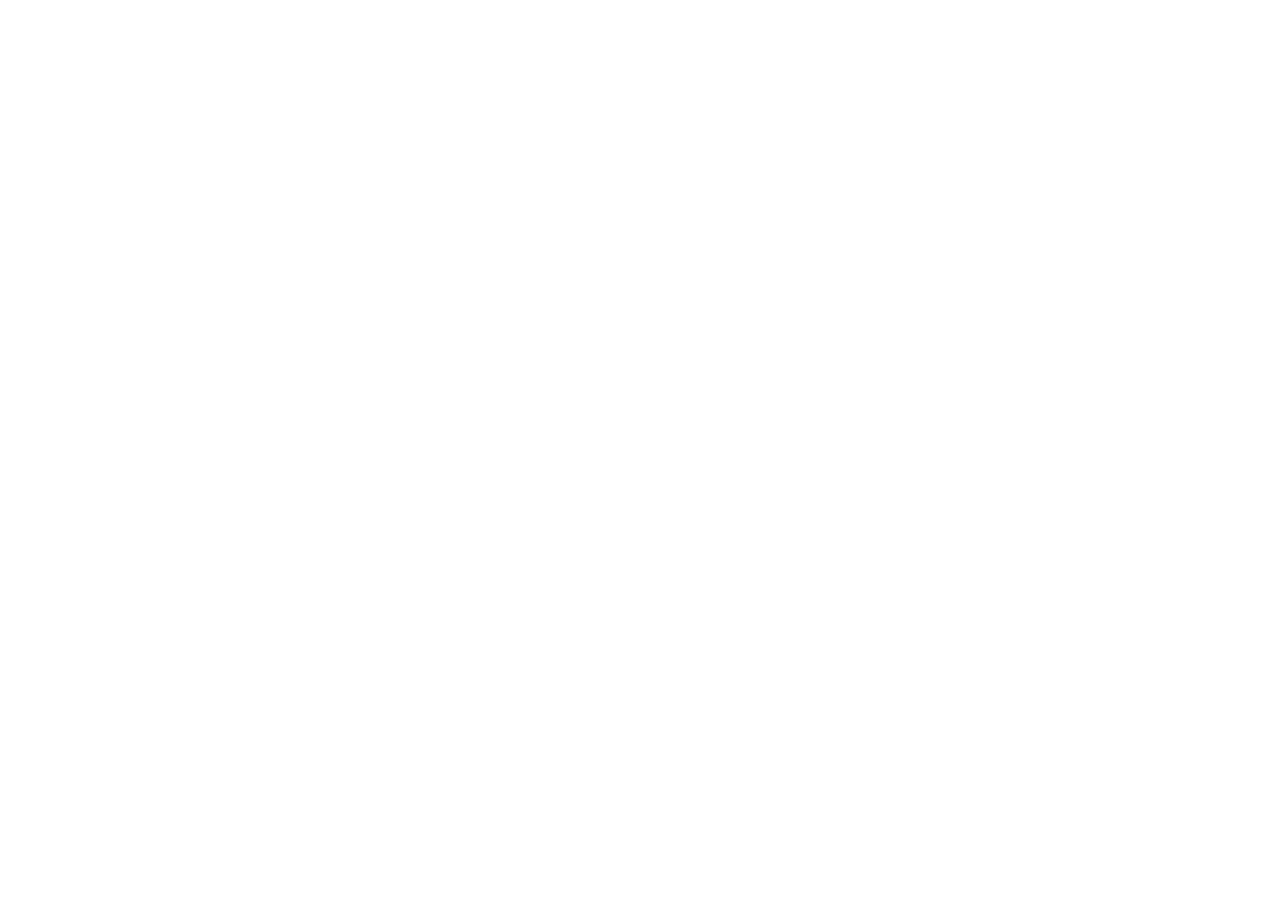
==== assets/html/index.html @ 1492e207 "first commit" ====
<!DOCTYPE html>
<html lang="en">
<head>
    <meta charset="UTF-8">
    <meta http-equiv="X-UA-Compatible" content="IE=edge">
    <meta name="viewport" content="width=device-width, initial-scale=1.0">
    <title>Document</title>
    <link rel="stylesheet" href="/assets/css/style.css">
</head>
<body>
    <nav class="nav-bar">

    </nav>
    
    <section class="hero" id="hero">
        
    </section>
</body>
<script src="/assets/js/"></script>
</html>
---- assets/css/style.css ----
/* No CSS *//*# sourceMappingURL=style.css.map */
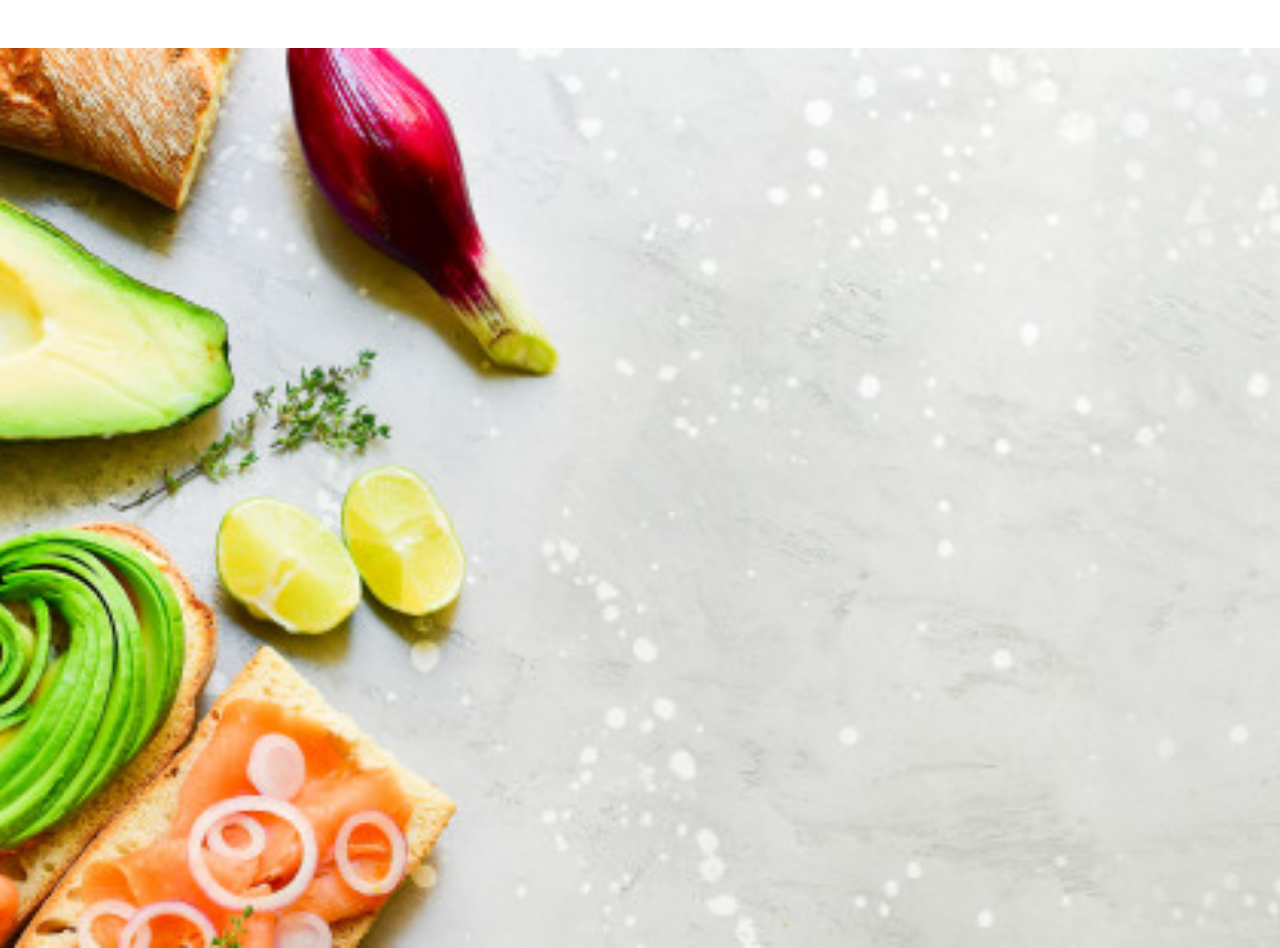
==== commit bd918f81: "Setting up Recipe app" ====
--- a/assets/html/index.html
+++ b/assets/html/index.html
@@ -9,11 +9,25 @@
 </head>
 <body>
     <nav class="nav-bar">
+        <div class="logo"><img src="." alt=""></div>
 
+        <ul class="nav__menu">
+            <li class="nav__link"><a href="." class="nav__text">Home</a></li>
+            <li class="nav__link"><a href="." class="nav__text">Recipes</a></li>
+            <li class="nav__link"><a href="." class="nav__text">Contact</a></li>
+            <li class="nav__link"><a href="." class="nav__text">Login</a></li>
+        </ul>
     </nav>
     
     <section class="hero" id="hero">
-        
+        <div class="container">
+            <img src="/assets/img/keto.jpg" alt="" class="bg__cover">
+
+            <div class="information__container" id="information-container">
+                <h1 class="information__title">Welcome to Keto Genosis</h1>
+                <span class="information__subtitle">A informative and innovative recipe website for one's keto needs</span>
+            </div>
+        </div>
     </section>
 </body>
 <script src="/assets/js/"></script>
--- a/assets/css/style.css
+++ b/assets/css/style.css
@@ -1 +1,65 @@
-/* No CSS *//*# sourceMappingURL=style.css.map */+@import url("https://fonts.googleapis.com/css2?family=Poppins&display=swap");
+*, ::before, ::after {
+  margin: 0;
+  padding: 0;
+  -webkit-box-sizing: border-box;
+          box-sizing: border-box;
+}
+
+section {
+  position: relative;
+  width: 100%;
+}
+
+/*=============== NAVBAR ==============*/
+.nav-bar {
+  width: 100%;
+  position: relative;
+  height: 3rem;
+  display: -webkit-box;
+  display: -ms-flexbox;
+  display: flex;
+  -ms-flex-pack: distribute;
+      justify-content: space-around;
+  -webkit-box-align: center;
+      -ms-flex-align: center;
+          align-items: center;
+  -webkit-box-orient: horizontal;
+  -webkit-box-direction: normal;
+      -ms-flex-direction: row;
+          flex-direction: row;
+}
+
+.nav__menu {
+  text-decoration: none;
+  list-style-type: none;
+}
+
+.nav__link {
+  text-decoration: none;
+  list-style-type: none;
+}
+
+.nav__text {
+  text-decoration: none;
+  color: #FFF;
+}
+
+/*================= HERO ==================*/
+.hero {
+  position: relative;
+  height: 100vh;
+  width: 100vw;
+}
+
+.bg__cover {
+  position: absolute;
+  top: 0;
+  left: 0;
+  background-repeat: no-repeat;
+  -o-object-fit: cover;
+     object-fit: cover;
+  width: 100%;
+  height: 100vh;
+}
+/*# sourceMappingURL=style.css.map */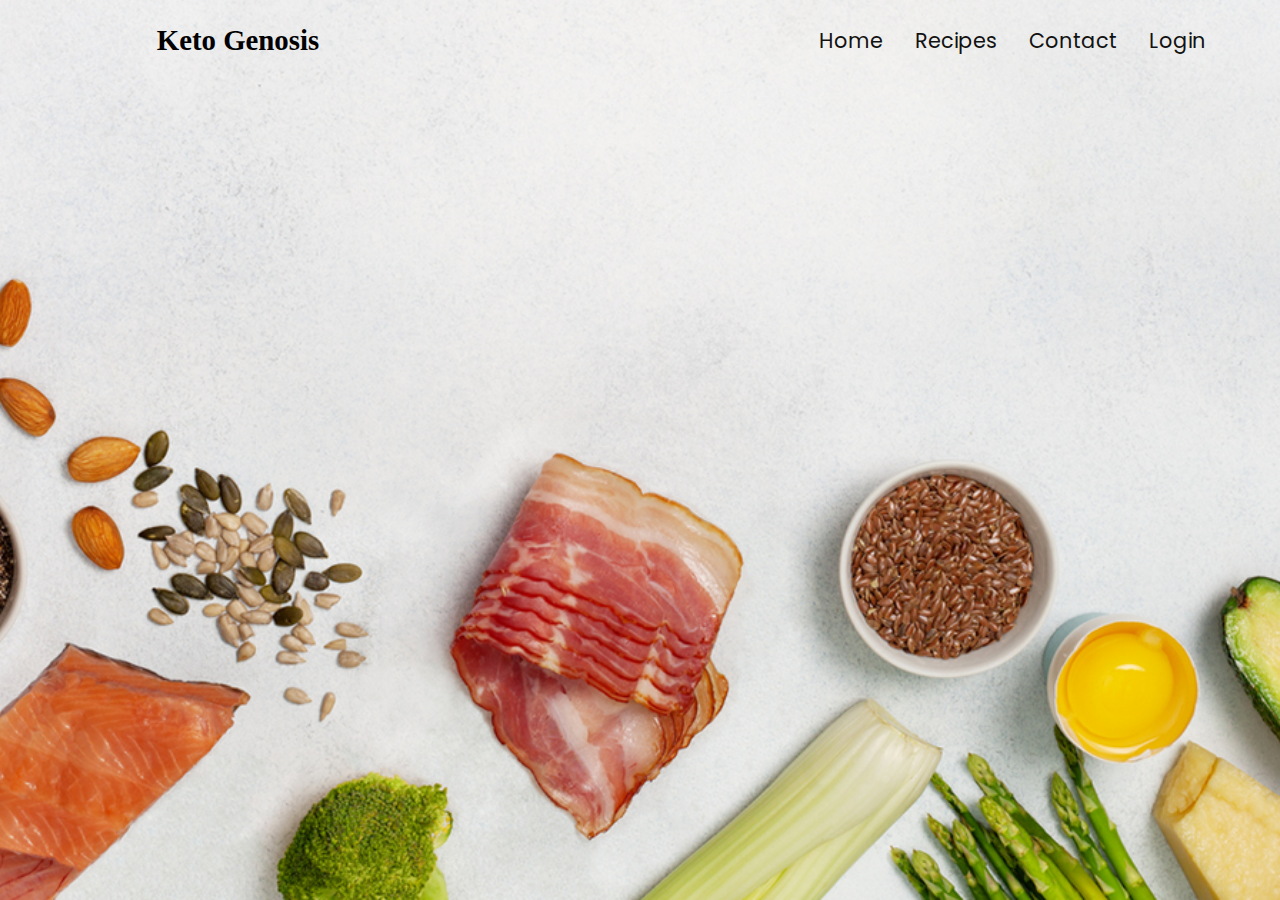
==== commit 5b9e18ff: "Nav bar completed" ====
--- a/assets/html/index.html
+++ b/assets/html/index.html
@@ -9,7 +9,7 @@
 </head>
 <body>
     <nav class="nav-bar">
-        <div class="logo"><img src="." alt=""></div>
+        <div class="logo"><h2 class="logo__name">Keto Genosis</h2></div>
 
         <ul class="nav__menu">
             <li class="nav__link"><a href="." class="nav__text">Home</a></li>
@@ -21,7 +21,7 @@
     
     <section class="hero" id="hero">
         <div class="container">
-            <img src="/assets/img/keto.jpg" alt="" class="bg__cover">
+            <img src="/assets/img/Keto-Diet-Safety.png" alt="" class="bg__cover">
 
             <div class="information__container" id="information-container">
                 <h1 class="information__title">Welcome to Keto Genosis</h1>
--- a/assets/css/style.css
+++ b/assets/css/style.css
@@ -14,13 +14,14 @@
 /*=============== NAVBAR ==============*/
 .nav-bar {
   width: 100%;
-  position: relative;
+  position: absolute;
   height: 3rem;
   display: -webkit-box;
   display: -ms-flexbox;
   display: flex;
-  -ms-flex-pack: distribute;
-      justify-content: space-around;
+  -webkit-box-pack: justify;
+      -ms-flex-pack: justify;
+          justify-content: space-between;
   -webkit-box-align: center;
       -ms-flex-align: center;
           align-items: center;
@@ -28,28 +29,65 @@
   -webkit-box-direction: normal;
       -ms-flex-direction: row;
           flex-direction: row;
+  padding-left: 2rem;
+  padding-top: 2rem;
+  z-index: 10000;
+}
+
+.logo {
+  width: 50%;
+  margin-left: 10%;
+}
+
+.logo .logo__name {
+  font-size: 1.8rem;
 }
 
 .nav__menu {
-  text-decoration: none;
-  list-style-type: none;
+  display: -webkit-box;
+  display: -ms-flexbox;
+  display: flex;
+  -webkit-box-pack: center;
+      -ms-flex-pack: center;
+          justify-content: center;
+  -webkit-box-align: end;
+      -ms-flex-align: end;
+          align-items: flex-end;
+  -webkit-box-orient: horizontal;
+  -webkit-box-direction: normal;
+      -ms-flex-direction: row;
+          flex-direction: row;
+  width: 50%;
+  padding: 0 3rem;
 }
 
 .nav__link {
   text-decoration: none;
   list-style-type: none;
+  padding-left: 2rem;
 }
 
 .nav__text {
   text-decoration: none;
-  color: #FFF;
+  color: #121212;
+  font-family: "Poppins", sans-serif;
+  font-size: 1.3rem;
 }
 
 /*================= HERO ==================*/
 .hero {
   position: relative;
   height: 100vh;
-  width: 100vw;
+  width: 100%;
+  display: -webkit-box;
+  display: -ms-flexbox;
+  display: flex;
+  -webkit-box-pack: center;
+      -ms-flex-pack: center;
+          justify-content: center;
+  -webkit-box-align: center;
+      -ms-flex-align: center;
+          align-items: center;
 }
 
 .bg__cover {
@@ -60,6 +98,16 @@
   -o-object-fit: cover;
      object-fit: cover;
   width: 100%;
-  height: 100vh;
+  height: 100%;
+  -webkit-transition: 10s ease;
+  transition: 10s ease;
+}
+
+.bg__cover::after {
+  position: absolute;
+  content: '';
+  bottom: 0;
+  left: 0;
+  background-color: rgba(255, 255, 255, 0.7);
 }
 /*# sourceMappingURL=style.css.map */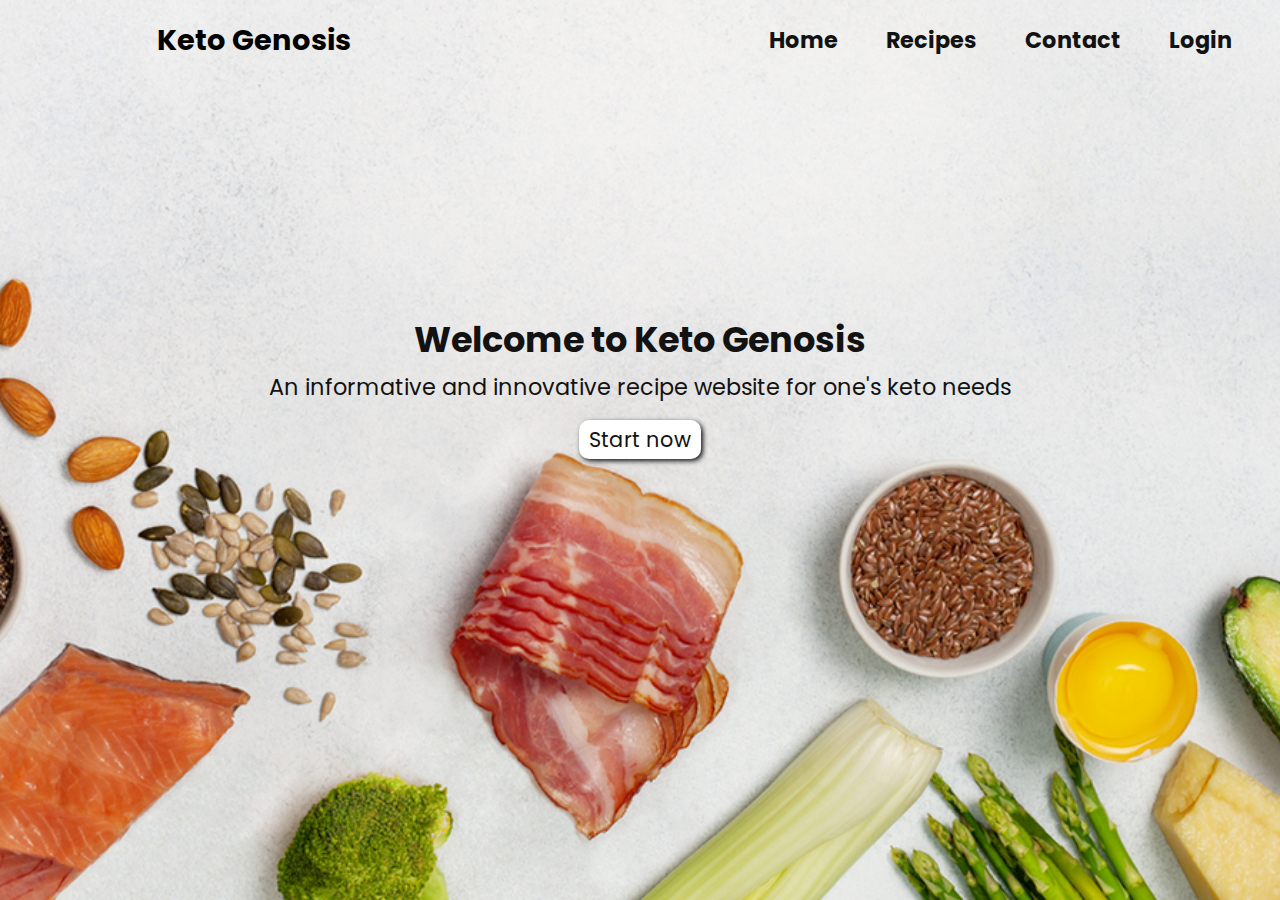
==== commit 1f13fb43: "JS set up JSON" ====
--- a/assets/html/index.html
+++ b/assets/html/index.html
@@ -20,14 +20,13 @@
     </nav>
     
     <section class="hero" id="hero">
-        <div class="container">
             <img src="/assets/img/Keto-Diet-Safety.png" alt="" class="bg__cover">
 
             <div class="information__container" id="information-container">
                 <h1 class="information__title">Welcome to Keto Genosis</h1>
-                <span class="information__subtitle">A informative and innovative recipe website for one's keto needs</span>
+                <span class="information__subtitle">An informative and innovative recipe website for one's keto needs</span>
+                <a href="/" class="recipe__button">Start now</a>
             </div>
-        </div>
     </section>
 </body>
 <script src="/assets/js/"></script>
--- a/assets/css/style.css
+++ b/assets/css/style.css
@@ -4,6 +4,9 @@
   padding: 0;
   -webkit-box-sizing: border-box;
           box-sizing: border-box;
+  font-family: "Poppins", sans-serif;
+  list-style: none;
+  text-decoration: none;
 }
 
 section {
@@ -64,14 +67,15 @@
 .nav__link {
   text-decoration: none;
   list-style-type: none;
-  padding-left: 2rem;
+  padding-left: 3rem;
 }
 
 .nav__text {
   text-decoration: none;
   color: #121212;
   font-family: "Poppins", sans-serif;
-  font-size: 1.3rem;
+  font-size: 1.4rem;
+  font-weight: 700;
 }
 
 /*================= HERO ==================*/
@@ -101,13 +105,64 @@
   height: 100%;
   -webkit-transition: 10s ease;
   transition: 10s ease;
+  z-index: 2;
 }
 
-.bg__cover::after {
+.bg__cover:before {
   position: absolute;
-  content: '';
+  content: "";
   bottom: 0;
   left: 0;
-  background-color: rgba(255, 255, 255, 0.7);
+  width: 100%;
+  height: 40rem;
+  z-index: 1;
+  background: -webkit-gradient(linear, left bottom, left top, from(#111), to(transparent));
+  background: linear-gradient(to top, #111, transparent);
+}
+
+.information__container {
+  z-index: 10;
+  color: #121212;
+  width: 50rem;
+  display: -webkit-box;
+  display: -ms-flexbox;
+  display: flex;
+  -webkit-box-pack: center;
+      -ms-flex-pack: center;
+          justify-content: center;
+  -webkit-box-align: center;
+      -ms-flex-align: center;
+          align-items: center;
+  -webkit-box-orient: vertical;
+  -webkit-box-direction: normal;
+      -ms-flex-direction: column;
+          flex-direction: column;
+  margin-bottom: 10%;
+}
+
+.information__container .information__title {
+  font-size: 2.2rem;
+}
+
+.information__container .information__subtitle {
+  font-size: 1.4rem;
+  padding-top: 0.3rem;
+}
+
+.information__container .recipe__button {
+  background-color: #FFF;
+  border-radius: 10px;
+  padding: 4px 10px;
+  margin-top: 1rem;
+  color: #121212;
+  font-size: 1.3rem;
+  -webkit-box-shadow: 2px 2px 5px #121212;
+          box-shadow: 2px 2px 5px #121212;
+}
+
+.information__container .recipe__button:hover {
+  -webkit-box-shadow: 4px 4px 5px #121212;
+          box-shadow: 4px 4px 5px #121212;
+  border: 0.5px solid #121212;
 }
 /*# sourceMappingURL=style.css.map */